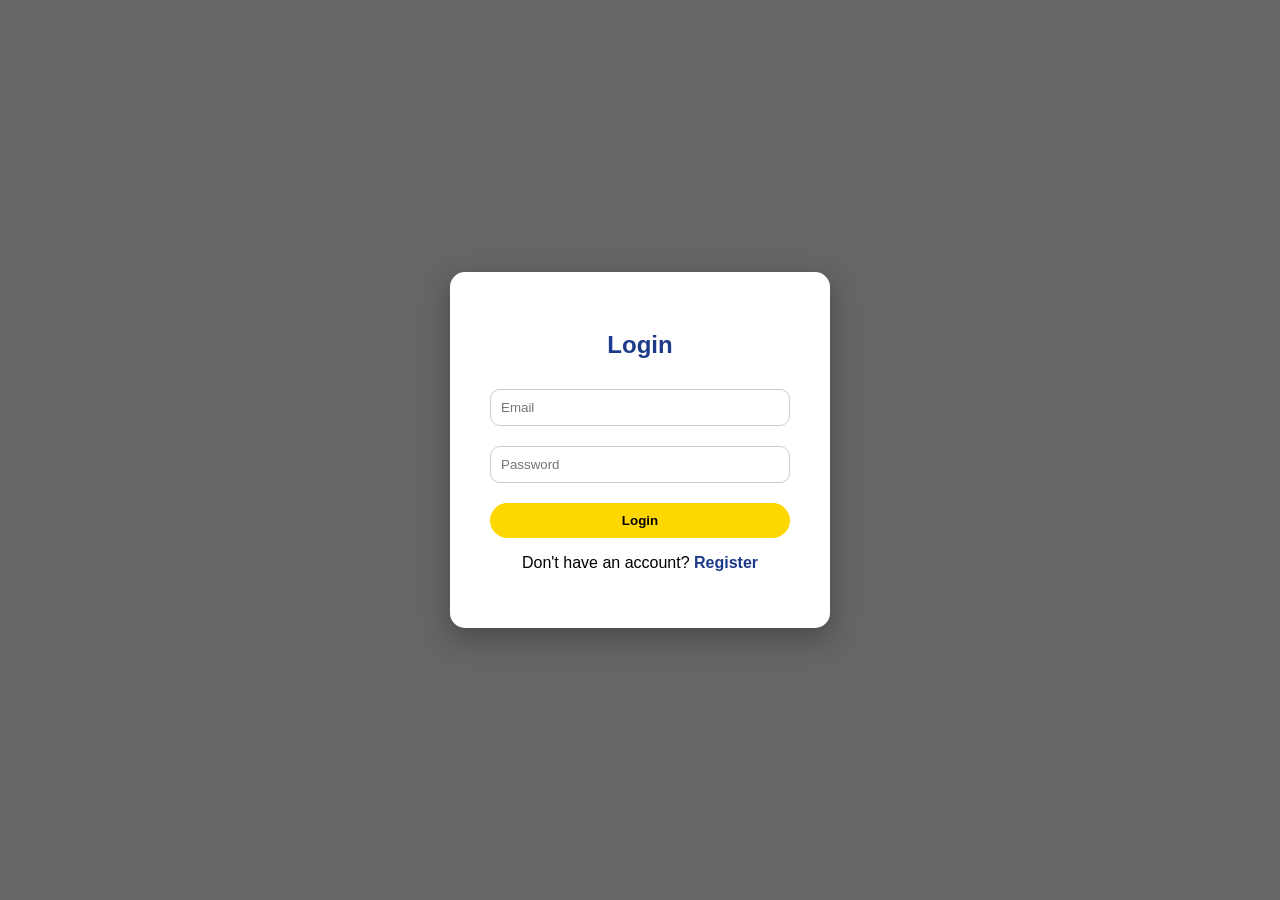
==== login.html @ f88f0e1a "Create login.html" ====
<body>

<div class="auth-container">
    <link rel="stylesheet" href="style.css">
    <link rel="stylesheet" href="auth.css">
    <div class="auth-box">
        <h2>Login</h2>

        <input id="email" placeholder="Email">
        <input id="password" type="password" placeholder="Password">

        <button onclick="login()">Login</button>

        <p>Don't have an account? 
            <a href="register.html">Register</a>
        </p>
    </div>
</div>

</body>
---- style.css ----
body{
    margin:0;
    font-family:Arial;
}
---- auth.css ----
.auth-container{
    height:100vh;
    display:flex;
    justify-content:center;
    align-items:center;
    background:linear-gradient(rgba(0,0,0,0.6),rgba(0,0,0,0.6)),
    url("https://images.unsplash.com/photo-1588072432836-e10032774350");
    background-size:cover;
}

.auth-box{
    background:white;
    padding:40px;
    border-radius:15px;
    width:300px;
    text-align:center;
    box-shadow:0 10px 30px rgba(0,0,0,0.3);
}

.auth-box h2{
    margin-bottom:20px;
    color:#1e3a8a;
}

.auth-box input{
    width:100%;
    padding:10px;
    margin:10px 0;
    border-radius:10px;
    border:1px solid #ccc;
}

.auth-box button{
    width:100%;
    padding:10px;
    border:none;
    border-radius:20px;
    background:gold;
    cursor:pointer;
    font-weight:bold;
    margin-top:10px;
}

.auth-box button:hover{
    background:#e6c200;
}

.auth-box a{
    color:#1e3a8a;
    text-decoration:none;
    font-weight:bold;
}
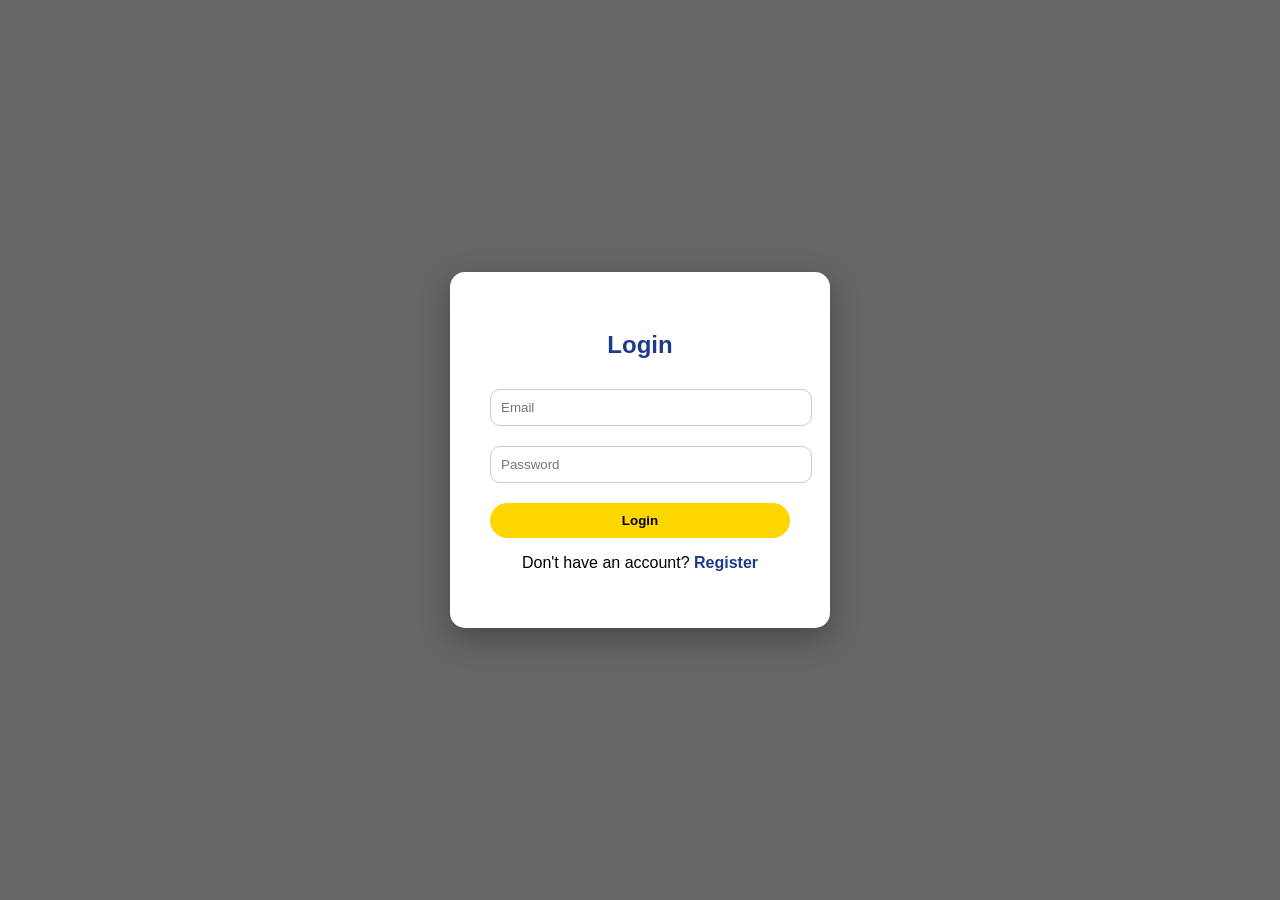
==== commit 3c1bff33: "Simplify login page markup and remove unused code Refactor login HTML structure and clean up code." ====
--- a/login.html
+++ b/login.html
@@ -1,20 +1,48 @@
-<body>
-
-<div class="auth-container">
+<!DOCTYPE html>
+<html>
+<head>
+    <meta charset="UTF-8">
+    <title>Login</title>
     <link rel="stylesheet" href="style.css">
     <link rel="stylesheet" href="auth.css">
+</head>
+<body>
+<div class="auth-container">
     <div class="auth-box">
         <h2>Login</h2>
-
         <input id="email" placeholder="Email">
         <input id="password" type="password" placeholder="Password">
-
         <button onclick="login()">Login</button>
-
-        <p>Don't have an account? 
-            <a href="register.html">Register</a>
-        </p>
+        <p>Don't have an account? <a href="register.html">Register</a></p>
     </div>
 </div>
-
+<script>
+// Handle user login
+function login(){
+    const email = document.getElementById("email").value;
+    const password = document.getElementById("password").value;
+    
+    fetch("http://localhost:5000/login", {
+        method: "POST",
+        headers: { "Content-Type": "application/json" },
+        body: JSON.stringify({ email, password })
+    })
+    .then(res => res.json())
+    .then(data => {
+        if(data.message && data.message.includes("successful")) {
+            localStorage.setItem("userId", data.userId);
+            localStorage.setItem("username", data.username);
+            alert("Welcome, " + data.username + "!");
+            window.location.href = "index.html";
+        } else {
+            alert("Error: " + (data.error || "Login failed"));
+        }
+    })
+    .catch(err => {
+        console.log("Connection error:", err);
+        alert("Cannot connect to server. Please check if server is running.");
+    });
+}
+</script>
 </body>
+</html>
